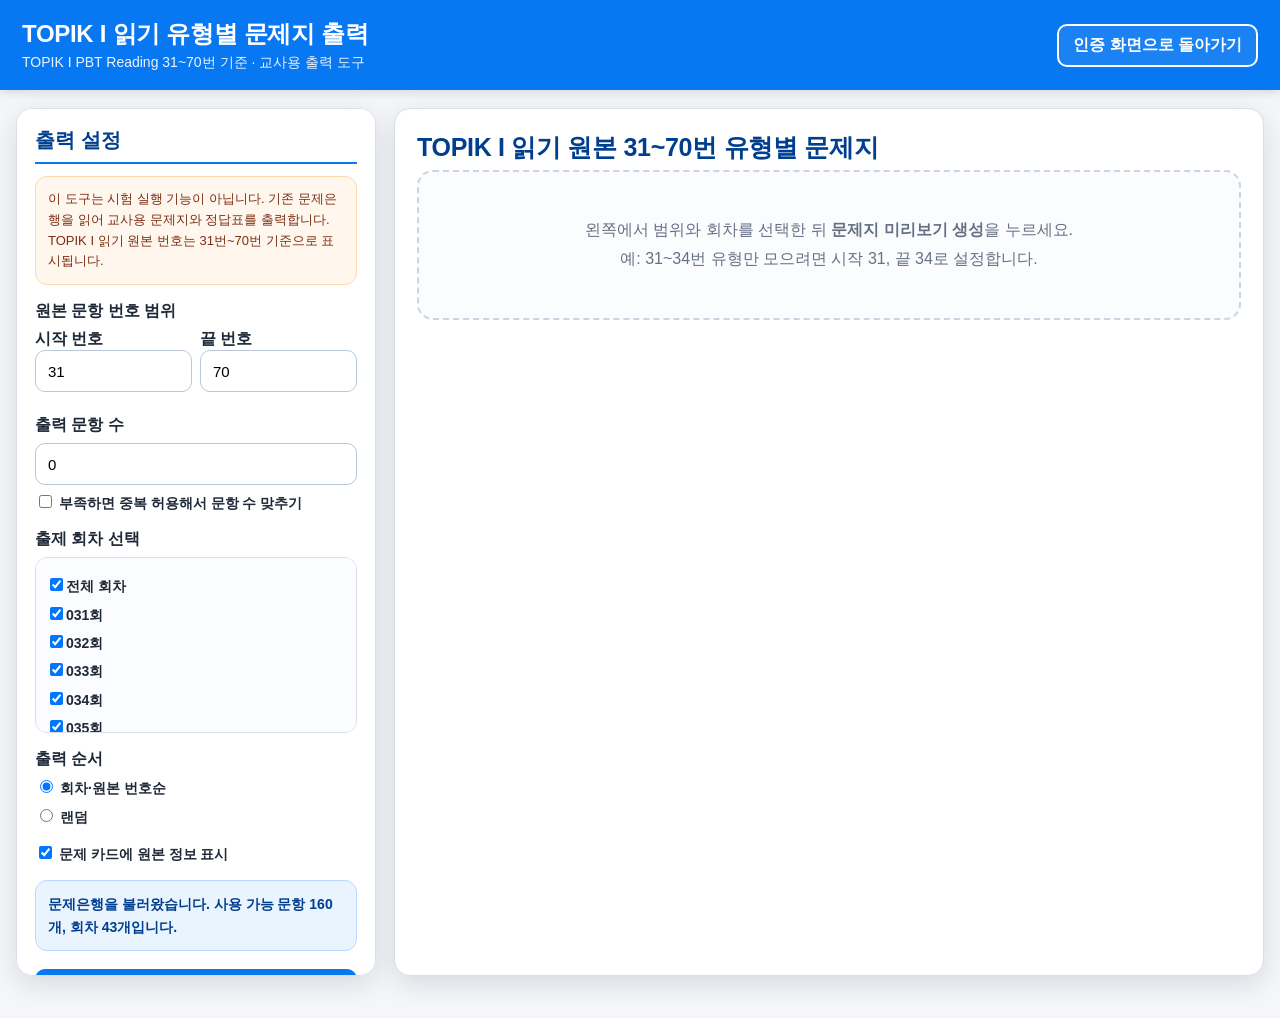
==== practice-print/index.html @ 5aad1fd2 "Add files via upload" ====
<!DOCTYPE html>
<html lang="ko">
<head>
  <meta charset="UTF-8" />
  <meta name="viewport" content="width=device-width, initial-scale=1.0" />
  <title>TOPIK I 읽기 유형별 문제지 출력</title>
  <style>
    * { box-sizing: border-box; }
    :root {
      --topik-blue: #0877f2;
      --topik-blue-dark: #0058c8;
      --topik-soft: #eaf4ff;
      --line: #d8dee8;
      --text: #1f2937;
      --muted: #667085;
      --bg: #f4f6f9;
      --paper: #ffffff;
      --red: #d93025;
      --green: #188038;
      --shadow: 0 8px 26px rgba(15, 23, 42, 0.12);
    }

    body {
      margin: 0;
      font-family: Arial, "Noto Sans KR", "Malgun Gothic", sans-serif;
      background: var(--bg);
      color: var(--text);
    }

    button, input, select {
      font-family: inherit;
    }

    .top-bar {
      background: var(--topik-blue);
      color: #fff;
      padding: 18px 22px;
      display: flex;
      justify-content: space-between;
      align-items: center;
      gap: 16px;
      flex-wrap: wrap;
      box-shadow: 0 2px 10px rgba(0,0,0,0.14);
    }

    .top-title {
      margin: 0;
      font-size: 24px;
      font-weight: 900;
      letter-spacing: -0.3px;
    }

    .top-subtitle {
      margin: 4px 0 0;
      font-size: 14px;
      opacity: 0.92;
    }

    .back-link {
      display: inline-flex;
      align-items: center;
      justify-content: center;
      min-height: 40px;
      padding: 9px 14px;
      border: 2px solid #fff;
      border-radius: 10px;
      color: #fff;
      text-decoration: none;
      font-weight: 900;
      background: rgba(255,255,255,0.08);
    }

    .layout {
      width: min(1320px, calc(100% - 32px));
      margin: 18px auto 42px;
      display: grid;
      grid-template-columns: 360px minmax(0, 1fr);
      gap: 18px;
    }

    .control-panel,
    .preview-panel {
      background: var(--paper);
      border: 1px solid var(--line);
      border-radius: 16px;
      box-shadow: var(--shadow);
    }

    .control-panel {
      padding: 18px;
      align-self: start;
      position: sticky;
      top: 16px;
      max-height: calc(100vh - 32px);
      overflow-y: auto;
    }

    .preview-panel {
      padding: 22px;
      min-height: 720px;
    }

    .section-heading {
      margin: 0 0 12px;
      color: #003f8f;
      font-size: 20px;
      font-weight: 900;
      border-bottom: 2px solid var(--topik-blue);
      padding-bottom: 8px;
    }

    .field-group {
      margin-bottom: 16px;
    }

    .field-group label,
    .group-label {
      display: block;
      margin-bottom: 7px;
      font-weight: 900;
    }

    .input-row {
      display: grid;
      grid-template-columns: 1fr 1fr;
      gap: 8px;
    }

    input[type="number"],
    select {
      width: 100%;
      min-height: 42px;
      border: 1px solid #b8c7d9;
      border-radius: 10px;
      padding: 0 12px;
      font-size: 15px;
      background: #fff;
    }

    .checkbox-line,
    .radio-line {
      display: flex;
      gap: 8px;
      align-items: flex-start;
      margin: 7px 0;
      line-height: 1.45;
      font-size: 14px;
    }

    .round-list {
      max-height: 176px;
      overflow-y: auto;
      padding: 10px;
      border: 1px solid var(--line);
      border-radius: 12px;
      background: #fbfcff;
    }

    .button-stack {
      display: grid;
      gap: 9px;
      margin-top: 18px;
    }

    .button {
      width: 100%;
      min-height: 44px;
      border: none;
      border-radius: 10px;
      background: var(--topik-blue);
      color: #fff;
      font-weight: 900;
      font-size: 15px;
      cursor: pointer;
      padding: 10px 12px;
    }

    .button:hover { filter: brightness(0.95); }

    .button.secondary {
      background: #ffffff;
      color: var(--topik-blue);
      border: 2px solid var(--topik-blue);
    }

    .button.gray {
      background: #ffffff;
      color: #384152;
      border: 1px solid #cbd5e1;
    }

    .button.dark {
      background: #111827;
      color: #fff;
    }

    .button:disabled {
      opacity: 0.45;
      cursor: not-allowed;
    }

    .status-box {
      margin: 14px 0;
      padding: 12px;
      border-radius: 12px;
      background: var(--topik-soft);
      border: 1px solid #b9d8ff;
      color: #003f8f;
      font-size: 14px;
      line-height: 1.6;
      font-weight: 700;
      min-height: 44px;
    }

    .notice {
      padding: 12px;
      border-radius: 12px;
      background: #fff7ed;
      border: 1px solid #fed7aa;
      color: #7c2d12;
      font-size: 13px;
      line-height: 1.6;
      margin-bottom: 16px;
    }

    .print-title {
      margin: 0 0 6px;
      color: #003f8f;
      font-size: 25px;
      font-weight: 900;
      letter-spacing: -0.3px;
    }

    .print-meta {
      display: none !important;
    }

    .empty-preview {
      border: 2px dashed #cbd5e1;
      border-radius: 16px;
      padding: 44px 20px;
      text-align: center;
      color: var(--muted);
      line-height: 1.8;
      background: #fbfcfe;
    }

    .problem-section {
      display: block;
    }

    .problem-card {
      break-inside: avoid;
      page-break-inside: avoid;
      margin: 0 0 20px;
      border: 1px solid var(--line);
      border-radius: 14px;
      overflow: hidden;
      background: #fff;
    }

    .problem-card.common-set {
      border-color: #b9d8ff;
    }

    .problem-header {
      padding: 10px 14px;
      background: #f8fbff;
      border-bottom: 1px solid var(--line);
      display: flex;
      justify-content: space-between;
      gap: 12px;
      flex-wrap: wrap;
      font-weight: 900;
      color: #003f8f;
    }

    .source-info {
      color: #475467;
      font-size: 13px;
      font-weight: 800;
    }

    .problem-body {
      padding: 16px 18px 18px;
    }

    .instruction {
      margin: 0 0 12px;
      font-size: 17px;
      font-weight: 900;
      line-height: 1.6;
    }

    .passage-box,
    .insert-box,
    .sentence-order-box {
      margin: 10px 0 14px;
      padding: 14px;
      border-radius: 12px;
      border: 1px solid #d6dce8;
      background: #fbfdff;
      line-height: 1.85;
      white-space: pre-line;
      font-size: 16px;
    }

    .insert-box {
      border-color: #bfdbfe;
      background: #eff6ff;
      font-weight: 900;
      color: #003f8f;
      text-align: center;
    }

    .question-line {
      margin: 12px 0;
      line-height: 1.7;
      font-size: 16px;
      font-weight: 800;
    }

    .question-number {
      color: #003f8f;
      font-weight: 900;
    }

    .options {
      margin: 8px 0 0;
      display: grid;
      gap: 7px;
    }

    .option-line {
      line-height: 1.65;
      font-size: 15.5px;
    }

    .item-block {
      margin-top: 14px;
      padding-top: 14px;
      border-top: 1px dashed #cbd5e1;
    }

    .item-block:first-of-type {
      border-top: none;
      padding-top: 0;
    }

    .question-image {
      max-width: 100%;
      max-height: 460px;
      object-fit: contain;
      display: block;
      margin: 10px auto 14px;
      border: 1px solid #e5e7eb;
      border-radius: 10px;
      background: #fff;
    }

    .answer-section {
      margin-top: 28px;
      break-before: page;
      page-break-before: always;
    }

    .answer-title {
      color: #003f8f;
      font-size: 22px;
      font-weight: 900;
      margin: 0 0 12px;
    }

    .answer-table {
      width: 100%;
      border-collapse: collapse;
      font-size: 14px;
    }

    .answer-table th,
    .answer-table td {
      border: 1px solid #cbd5e1;
      padding: 8px 9px;
      text-align: left;
      vertical-align: top;
      line-height: 1.45;
    }

    .answer-table th {
      background: #eef6ff;
      color: #003f8f;
      font-weight: 900;
    }

    .answer-table td:nth-child(1),
    .answer-table td:nth-child(2),
    .answer-table td:nth-child(3) {
      text-align: center;
      white-space: nowrap;
    }

    .hidden {
      display: none !important;
    }

    @media (max-width: 920px) {
      .layout {
        grid-template-columns: 1fr;
      }

      .control-panel {
        position: static;
        max-height: none;
      }
    }

    @media print {
      @page {
        size: A4;
        margin: 13mm;
      }

      body {
        background: #fff;
      }

      .top-bar,
      .control-panel {
        display: none !important;
      }

      .layout {
        display: block;
        width: 100%;
        margin: 0;
      }

      .preview-panel {
        border: 0;
        box-shadow: none;
        padding: 0;
        min-height: auto;
      }

      .problem-card {
        border-radius: 0;
        margin-bottom: 14px;
      }

      .problem-header {
        background: #f7f7f7 !important;
        -webkit-print-color-adjust: exact;
        print-color-adjust: exact;
      }

      .question-image {
        max-height: 360px;
      }

      .empty-preview {
        display: none !important;
      }

      body.print-student .answer-section {
        display: none !important;
      }

      body.print-answer-only .print-title {
        display: none !important;
      }

      body.print-answer-only .problem-section {
        display: none !important;
      }

      body.print-answer-only .answer-section {
        break-before: auto;
        page-break-before: auto;
        margin-top: 0;
      }

      body.print-answer-only .answer-title {
        margin-top: 0;
      }

      body.print-student .source-info.hide-source,
      body.print-with-answers .source-info.hide-source {
        display: none !important;
      }
    }
  </style>
</head>
<body>
  <header class="top-bar">
    <div>
      <h1 class="top-title">TOPIK I 읽기 유형별 문제지 출력</h1>
      <p class="top-subtitle">TOPIK I PBT Reading 31~70번 기준 · 교사용 출력 도구</p>
    </div>
    <a class="back-link" href="../reading-test/index.html?v=from_practice_print">인증 화면으로 돌아가기</a>
  </header>

  <main class="layout">
    <aside class="control-panel" aria-label="문제지 출력 설정">
      <h2 class="section-heading">출력 설정</h2>

      <div class="notice">
        이 도구는 시험 실행 기능이 아닙니다. 기존 문제은행을 읽어 교사용 문제지와 정답표를 출력합니다.
        TOPIK I 읽기 원본 번호는 31번~70번 기준으로 표시됩니다.
      </div>

      <div class="field-group">
        <div class="group-label">원본 문항 번호 범위</div>
        <div class="input-row">
          <label>
            시작 번호
            <input id="startNumberInput" type="number" min="31" max="70" value="31" />
          </label>
          <label>
            끝 번호
            <input id="endNumberInput" type="number" min="31" max="70" value="70" />
          </label>
        </div>
      </div>

      <div class="field-group">
        <label for="questionCountInput">출력 문항 수</label>
        <input id="questionCountInput" type="number" min="0" value="0" />
        <label class="checkbox-line">
          <input id="allowDuplicateInput" type="checkbox" />
          부족하면 중복 허용해서 문항 수 맞추기
        </label>
      </div>

      <div class="field-group">
        <div class="group-label">출제 회차 선택</div>
        <div id="roundList" class="round-list">
          문제은행을 불러오는 중입니다.
        </div>
      </div>

      <div class="field-group">
        <div class="group-label">출력 순서</div>
        <label class="radio-line">
          <input type="radio" name="printOrder" value="source" checked />
          회차·원본 번호순
        </label>
        <label class="radio-line">
          <input type="radio" name="printOrder" value="random" />
          랜덤
        </label>
      </div>

      <div class="field-group">
        <label class="checkbox-line">
          <input id="showSourceInfoInput" type="checkbox" checked />
          문제 카드에 원본 정보 표시
        </label>
      </div>

      <div id="statusBox" class="status-box">문제은행을 불러오는 중입니다.</div>

      <div class="button-stack">
        <button id="generatePreviewButton" class="button" type="button">문제지 미리보기 생성</button>
        <button id="printStudentButton" class="button secondary" type="button">학생용 문제지 PDF로 인쇄 / 저장</button>
        <button id="printWithAnswerButton" class="button secondary" type="button">문제지+정답표 PDF로 인쇄 / 저장</button>
        <button id="printAnswerOnlyButton" class="button dark" type="button">교사용 정답표 PDF로 인쇄 / 저장</button>
        <button id="resetButton" class="button gray" type="button">초기화</button>
      </div>
    </aside>

    <section class="preview-panel" aria-label="문제지 미리보기">
      <div id="printArea">
        <h2 id="printTitle" class="print-title">TOPIK I 읽기 원본 31~70번 유형별 문제지</h2>
        <div id="printMeta" class="print-meta">문제지 미리보기를 생성하세요.</div>

        <div id="emptyPreview" class="empty-preview">
          왼쪽에서 범위와 회차를 선택한 뒤 <strong>문제지 미리보기 생성</strong>을 누르세요.<br />
          예: 31~34번 유형만 모으려면 시작 31, 끝 34로 설정합니다.
        </div>

        <div id="problemSection" class="problem-section"></div>
        <div id="answerSection" class="answer-section hidden"></div>
      </div>
    </section>
  </main>

  <script src="./practice-print.js?v=topik1-practice-print-3"></script>
</body>
</html>
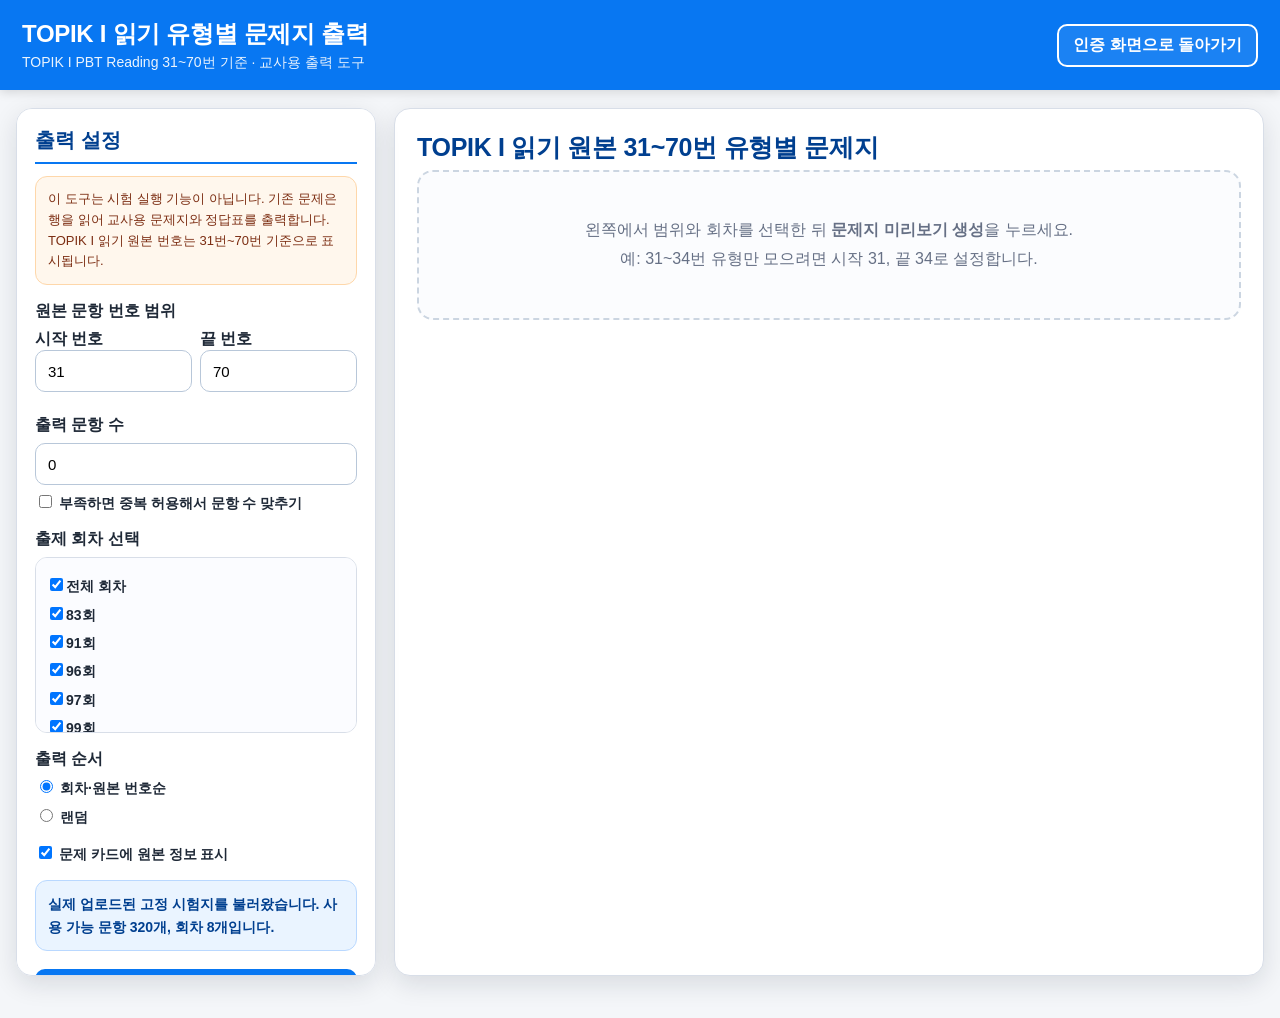
==== commit 6f9c7eb8: "Add files via upload" ====
--- a/practice-print/index.html
+++ b/practice-print/index.html
@@ -305,6 +305,12 @@
       font-size: 16px;
     }
 
+    .sentence-order-box-empty {
+      color: #b42318;
+      border-color: #fecaca;
+      background: #fff7f7;
+    }
+
     .insert-box {
       border-color: #bfdbfe;
       background: #eff6ff;
@@ -414,6 +420,161 @@
       }
     }
 
+
+    .problem-card.sentence-order-set .problem-body {
+      padding: 12px 16px 14px;
+    }
+
+    .problem-card.sentence-order-set .instruction {
+      margin-bottom: 8px;
+      font-size: 16px;
+      line-height: 1.45;
+    }
+
+    .problem-card.sentence-order-set .item-block {
+      margin-top: 10px;
+      padding-top: 10px;
+      break-inside: avoid;
+      page-break-inside: avoid;
+    }
+
+    .problem-card.sentence-order-set .sentence-order-box {
+      margin: 6px 0 8px;
+      padding: 10px 12px;
+      line-height: 1.55;
+      font-size: 15px;
+    }
+
+    .problem-card.sentence-order-set .question-line {
+      margin: 8px 0 6px;
+      line-height: 1.5;
+      font-size: 15.5px;
+    }
+
+    .problem-card.sentence-order-set .options {
+      gap: 4px;
+      margin-top: 5px;
+    }
+
+    .problem-card.sentence-order-set .option-line {
+      line-height: 1.45;
+      font-size: 15px;
+    }
+
+    .student-answer-sheet {
+      break-before: page;
+      page-break-before: always;
+      margin-top: 28px;
+      padding-top: 4px;
+    }
+
+    .student-answer-guide {
+      margin: 0 0 14px;
+      color: #475467;
+      font-size: 14px;
+      line-height: 1.6;
+      font-weight: 700;
+    }
+
+    .student-answer-groups {
+      display: block;
+    }
+
+    .student-answer-group {
+      break-inside: avoid;
+      page-break-inside: avoid;
+      margin: 0 0 18px;
+      padding: 0;
+    }
+
+    .student-answer-group + .student-answer-group {
+      break-before: page;
+      page-break-before: always;
+      padding-top: 2px;
+    }
+
+    .student-answer-group-title {
+      margin: 0 0 8px;
+      padding: 8px 10px;
+      border: 1px solid #b8c7dd;
+      border-radius: 8px;
+      background: #f4f8ff;
+      color: #003f8f;
+      font-size: 16px;
+      font-weight: 900;
+      -webkit-print-color-adjust: exact;
+      print-color-adjust: exact;
+    }
+
+    .student-answer-columns {
+      display: grid;
+      grid-template-columns: 1fr 1fr;
+      gap: 12px;
+      align-items: start;
+    }
+
+    .student-answer-table {
+      width: 100%;
+      border-collapse: collapse;
+      table-layout: fixed;
+      background: #fff;
+      border: 1px solid #94a3b8;
+    }
+
+    .student-answer-table th,
+    .student-answer-table td {
+      border: 1px solid #cbd5e1;
+      text-align: center;
+      vertical-align: middle;
+      height: 30px;
+      padding: 3px 4px;
+      line-height: 1.25;
+    }
+
+    .student-answer-table th {
+      background: #f1f5f9;
+      color: #0f172a;
+      font-size: 13px;
+      font-weight: 900;
+      -webkit-print-color-adjust: exact;
+      print-color-adjust: exact;
+    }
+
+    .student-answer-number-head,
+    .student-answer-number-cell {
+      width: 54px;
+      white-space: nowrap;
+    }
+
+    .student-answer-number-cell {
+      color: #003f8f;
+      font-size: 13.5px;
+      font-weight: 900;
+    }
+
+    .student-answer-choice-cell {
+      min-width: 34px;
+    }
+
+    .student-answer-bubble {
+      display: inline-flex;
+      align-items: center;
+      justify-content: center;
+      width: 28px;
+      height: 24px;
+      border: 1px solid #94a3b8;
+      border-radius: 999px;
+      color: #111827;
+      font-size: 14px;
+      font-weight: 900;
+      background: #fff;
+    }
+
+    .student-answer-source {
+      display: none;
+    }
+
+
     @media print {
       @page {
         size: A4;
@@ -456,6 +617,55 @@
       .question-image {
         max-height: 360px;
       }
+
+
+      .student-answer-sheet {
+        break-before: page;
+        page-break-before: always;
+        margin-top: 0;
+      }
+
+      .student-answer-group {
+        break-inside: avoid;
+        page-break-inside: avoid;
+      }
+
+      .student-answer-group + .student-answer-group {
+        break-before: page;
+        page-break-before: always;
+      }
+
+      .student-answer-group-title {
+        font-size: 15px;
+        margin-bottom: 7px;
+        padding: 7px 9px;
+      }
+
+      .student-answer-columns {
+        gap: 10px;
+      }
+
+      .student-answer-table th,
+      .student-answer-table td {
+        height: 27px;
+        padding: 2px 3px;
+      }
+
+      .student-answer-number-head,
+      .student-answer-number-cell {
+        width: 50px;
+      }
+
+      .student-answer-number-cell {
+        font-size: 12.5px;
+      }
+
+      .student-answer-bubble {
+        width: 26px;
+        height: 22px;
+        font-size: 13px;
+      }
+
 
       .empty-preview {
         display: none !important;
@@ -584,6 +794,6 @@
     </section>
   </main>
 
-  <script src="./practice-print.js?v=topik1-practice-print-3"></script>
+  <script src="./practice-print.js?v=topik1-practice-print-step46-7"></script>
 </body>
 </html>
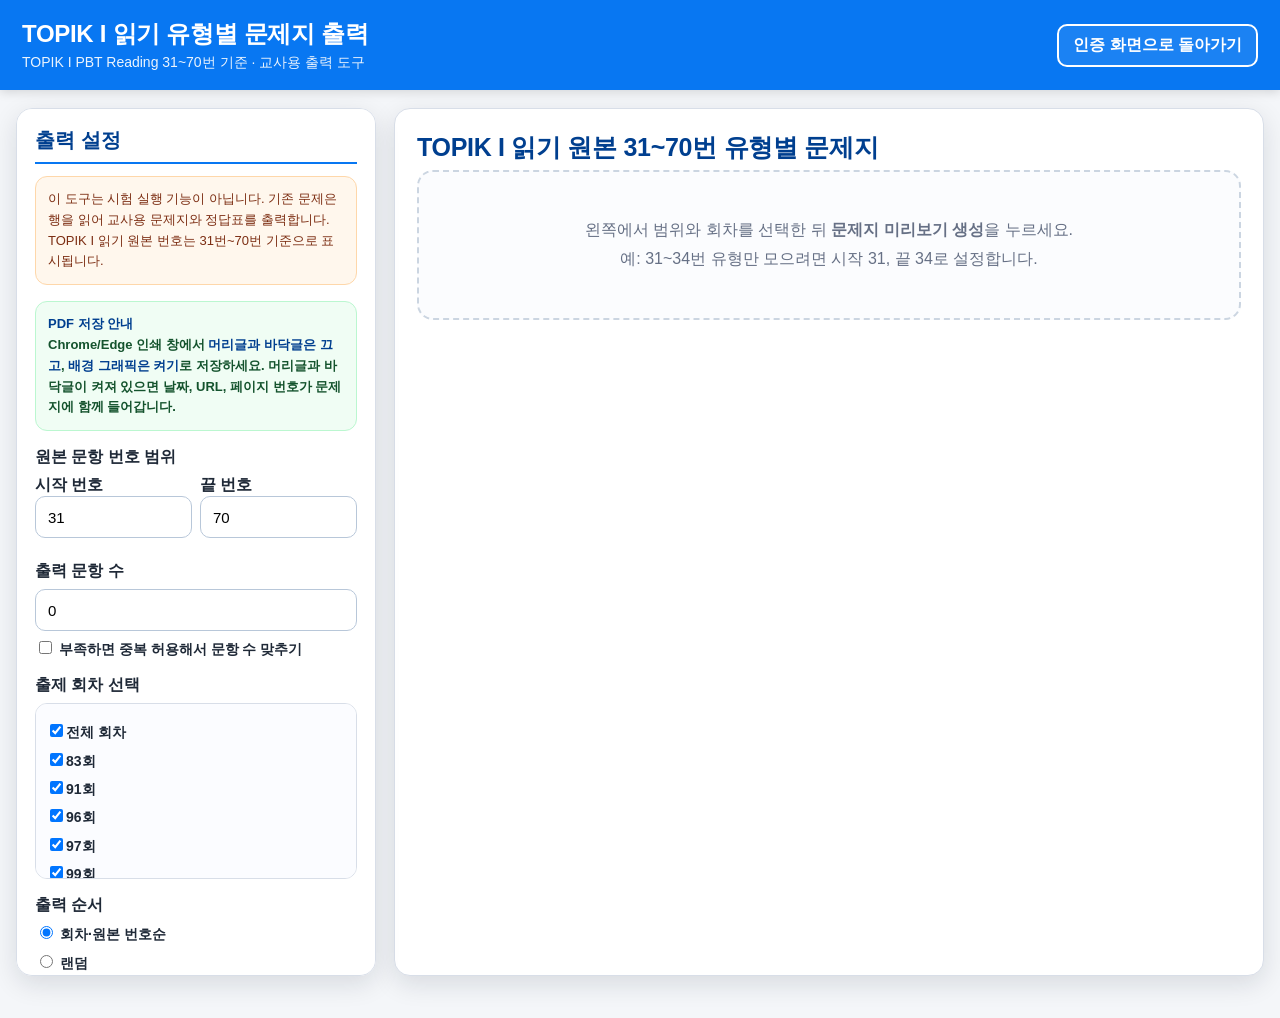
==== commit 5d1aa528: "Add files via upload" ====
--- a/practice-print/index.html
+++ b/practice-print/index.html
@@ -223,6 +223,24 @@
       margin-bottom: 16px;
     }
 
+
+    .print-setting-note {
+      padding: 12px;
+      border-radius: 12px;
+      background: #f0fdf4;
+      border: 1px solid #bbf7d0;
+      color: #14532d;
+      font-size: 13px;
+      line-height: 1.6;
+      margin-bottom: 16px;
+      font-weight: 700;
+    }
+
+    .print-setting-note strong {
+      color: #003f8f;
+      font-weight: 900;
+    }
+
     .print-title {
       margin: 0 0 6px;
       color: #003f8f;
@@ -585,8 +603,41 @@
         background: #fff;
       }
 
+      html,
+      body {
+        overflow: visible !important;
+      }
+
+      body.is-printing {
+        background: #fff !important;
+      }
+
+      body::before,
+      body::after,
+      .layout::before,
+      .layout::after,
+      .preview-panel::before,
+      .preview-panel::after,
+      .problem-section::before,
+      .problem-section::after,
+      .answer-section::before,
+      .answer-section::after,
+      .student-answer-sheet::before,
+      .student-answer-sheet::after {
+        content: none !important;
+        display: none !important;
+      }
+
+
       .top-bar,
-      .control-panel {
+      .control-panel,
+      .screen-only,
+      .no-print,
+      .print-setting-note,
+      .notice,
+      .status-box,
+      .button-stack,
+      .back-link {
         display: none !important;
       }
 
@@ -594,6 +645,7 @@
         display: block;
         width: 100%;
         margin: 0;
+        overflow: visible !important;
       }
 
       .preview-panel {
@@ -601,11 +653,13 @@
         box-shadow: none;
         padding: 0;
         min-height: auto;
+        overflow: visible !important;
       }
 
       .problem-card {
         border-radius: 0;
         margin-bottom: 14px;
+        overflow: hidden;
       }
 
       .problem-header {
@@ -716,6 +770,12 @@
       <div class="notice">
         이 도구는 시험 실행 기능이 아닙니다. 기존 문제은행을 읽어 교사용 문제지와 정답표를 출력합니다.
         TOPIK I 읽기 원본 번호는 31번~70번 기준으로 표시됩니다.
+      </div>
+
+      <div class="print-setting-note screen-only" id="printSettingNote">
+        <strong>PDF 저장 안내</strong><br />
+        Chrome/Edge 인쇄 창에서 <strong>머리글과 바닥글은 끄고</strong>, <strong>배경 그래픽은 켜기</strong>로 저장하세요.
+        머리글과 바닥글이 켜져 있으면 날짜, URL, 페이지 번호가 문제지에 함께 들어갑니다.
       </div>
 
       <div class="field-group">
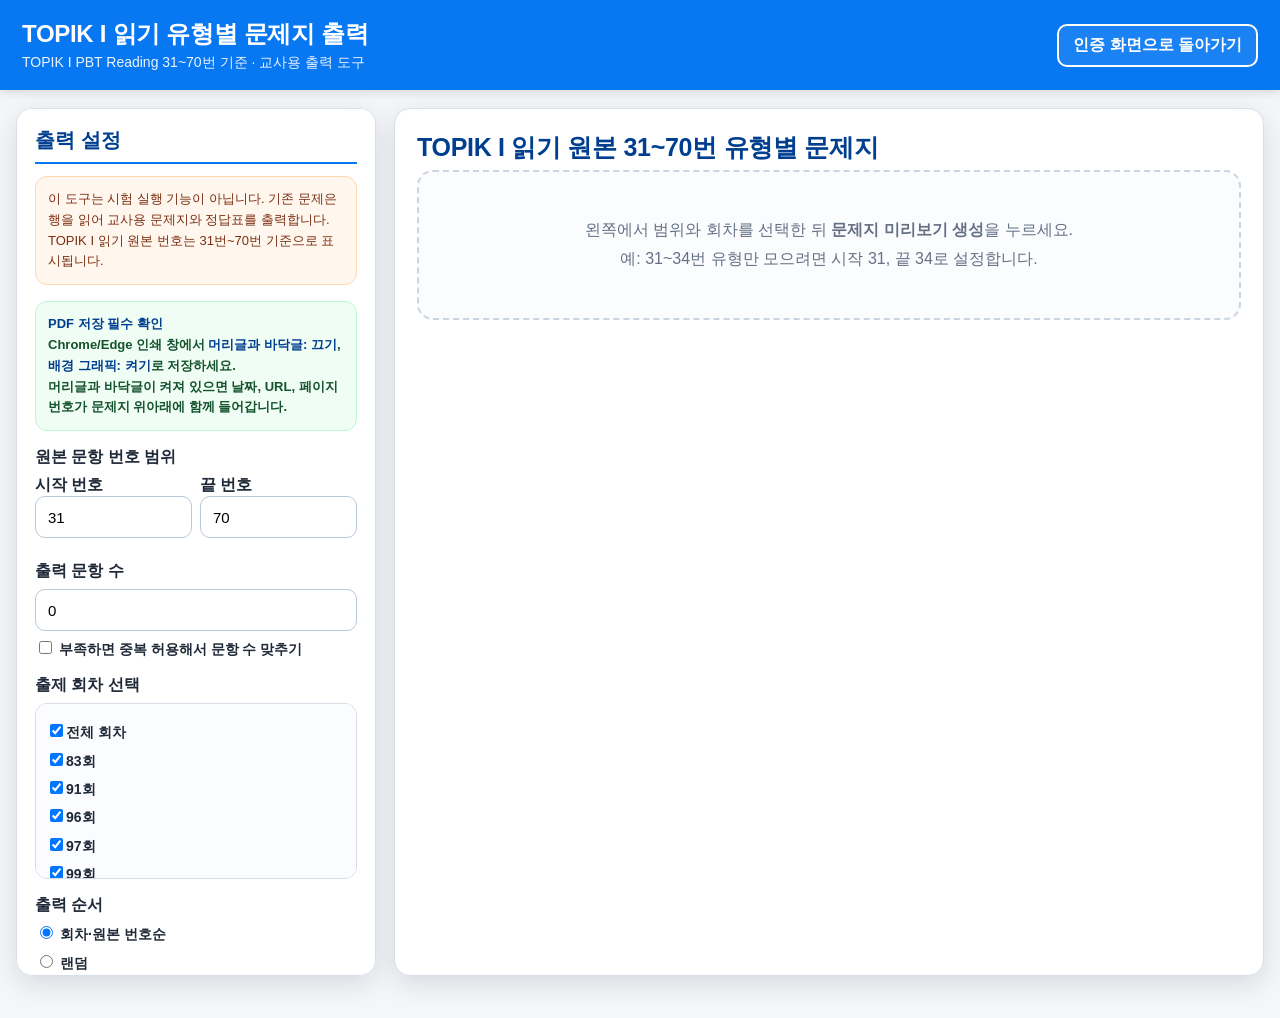
==== commit 19ff4b59: "Add files via upload" ====
--- a/practice-print/index.html
+++ b/practice-print/index.html
@@ -628,6 +628,82 @@
         display: none !important;
       }
 
+      /* STEP46-11: PDF 인쇄 시 화면용 잔상과 고정 UI를 더 강하게 차단합니다. */
+      body.is-printing,
+      body.topik1-print-clean {
+        margin: 0 !important;
+        padding: 0 !important;
+        background: #fff !important;
+      }
+
+      body.is-printing > :not(.layout),
+      body.topik1-print-clean > :not(.layout) {
+        display: none !important;
+        visibility: hidden !important;
+      }
+
+      body.is-printing [style*="position: fixed"],
+      body.is-printing [style*="position:fixed"],
+      body.is-printing [style*="position: sticky"],
+      body.is-printing [style*="position:sticky"],
+      body.topik1-print-clean [style*="position: fixed"],
+      body.topik1-print-clean [style*="position:fixed"],
+      body.topik1-print-clean [style*="position: sticky"],
+      body.topik1-print-clean [style*="position:sticky"] {
+        display: none !important;
+        visibility: hidden !important;
+      }
+
+      body.is-printing .top-bar,
+      body.is-printing .control-panel,
+      body.is-printing aside,
+      body.is-printing nav,
+      body.is-printing header,
+      body.is-printing footer,
+      body.is-printing .floating,
+      body.is-printing .floating-button,
+      body.is-printing .toast,
+      body.is-printing .modal,
+      body.is-printing .overlay,
+      body.is-printing .tooltip,
+      body.is-printing .screen-only,
+      body.is-printing .no-print,
+      body.topik1-print-clean .top-bar,
+      body.topik1-print-clean .control-panel,
+      body.topik1-print-clean aside,
+      body.topik1-print-clean nav,
+      body.topik1-print-clean header,
+      body.topik1-print-clean footer,
+      body.topik1-print-clean .floating,
+      body.topik1-print-clean .floating-button,
+      body.topik1-print-clean .toast,
+      body.topik1-print-clean .modal,
+      body.topik1-print-clean .overlay,
+      body.topik1-print-clean .tooltip,
+      body.topik1-print-clean .screen-only,
+      body.topik1-print-clean .no-print {
+        display: none !important;
+        visibility: hidden !important;
+      }
+
+      body.is-printing .layout,
+      body.topik1-print-clean .layout,
+      body.is-printing .preview-panel,
+      body.topik1-print-clean .preview-panel,
+      body.is-printing #printArea,
+      body.topik1-print-clean #printArea {
+        position: static !important;
+        transform: none !important;
+        filter: none !important;
+        box-shadow: none !important;
+      }
+
+      body.is-printing *,
+      body.topik1-print-clean * {
+        animation: none !important;
+        transition: none !important;
+      }
+
 
       .top-bar,
       .control-panel,
@@ -772,10 +848,10 @@
         TOPIK I 읽기 원본 번호는 31번~70번 기준으로 표시됩니다.
       </div>
 
-      <div class="print-setting-note screen-only" id="printSettingNote">
-        <strong>PDF 저장 안내</strong><br />
-        Chrome/Edge 인쇄 창에서 <strong>머리글과 바닥글은 끄고</strong>, <strong>배경 그래픽은 켜기</strong>로 저장하세요.
-        머리글과 바닥글이 켜져 있으면 날짜, URL, 페이지 번호가 문제지에 함께 들어갑니다.
+      <div class="print-setting-note screen-only clean-pdf-notice" id="printSettingNote">
+        <strong>PDF 저장 필수 확인</strong><br />
+        Chrome/Edge 인쇄 창에서 <strong>머리글과 바닥글: 끄기</strong>, <strong>배경 그래픽: 켜기</strong>로 저장하세요.<br />
+        머리글과 바닥글이 켜져 있으면 날짜, URL, 페이지 번호가 문제지 위아래에 함께 들어갑니다.
       </div>
 
       <div class="field-group">
@@ -854,6 +930,6 @@
     </section>
   </main>
 
-  <script src="./practice-print.js?v=topik1-practice-print-step46-7"></script>
+  <script src="./practice-print.js?v=topik1-practice-print-step46-11"></script>
 </body>
 </html>
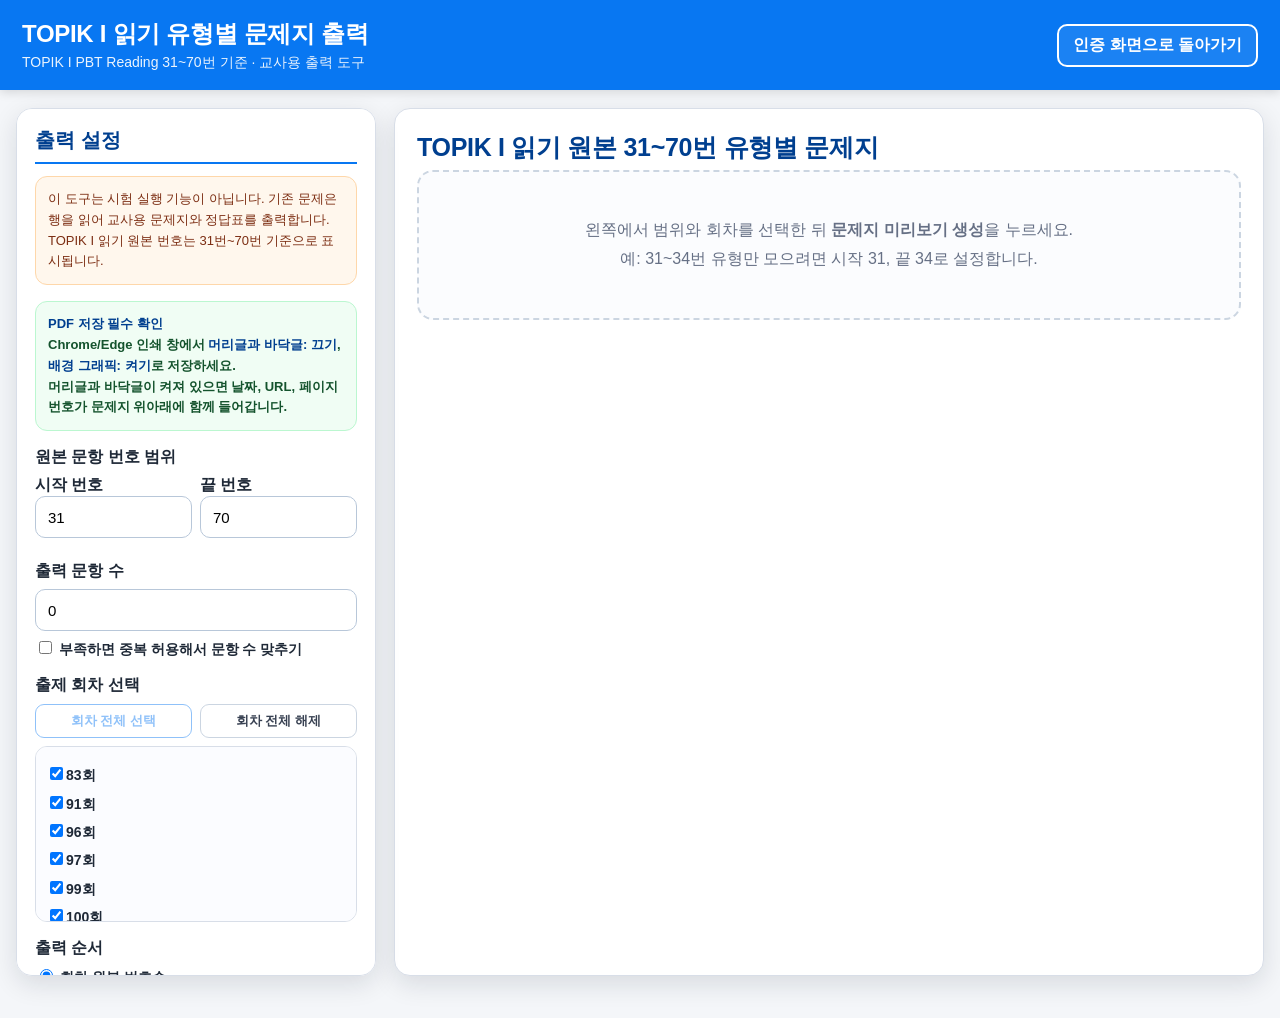
==== commit 087ab610: "Add files via upload" ====
--- a/practice-print/index.html
+++ b/practice-print/index.html
@@ -154,6 +154,39 @@
       border: 1px solid var(--line);
       border-radius: 12px;
       background: #fbfcff;
+    }
+
+    .round-toolbar {
+      display: grid;
+      grid-template-columns: 1fr 1fr;
+      gap: 8px;
+      margin: 8px 0 8px;
+    }
+
+    .round-action-button {
+      min-height: 34px;
+      border: 1px solid var(--topik-blue);
+      border-radius: 9px;
+      background: #ffffff;
+      color: var(--topik-blue);
+      font-size: 13px;
+      font-weight: 900;
+      cursor: pointer;
+      padding: 7px 8px;
+    }
+
+    .round-action-button:hover {
+      background: var(--topik-soft);
+    }
+
+    .round-action-button.gray {
+      border-color: #cbd5e1;
+      color: #384152;
+    }
+
+    .round-action-button:disabled {
+      opacity: 0.45;
+      cursor: not-allowed;
     }
 
     .button-stack {
@@ -748,6 +781,168 @@
         max-height: 360px;
       }
 
+      /* STEP46-13: 학생용 문제지 인쇄 간격 압축
+         - 화면 미리보기와 교사용 정답표는 유지
+         - 학생용 문제지 인쇄(print-student)에서만 카드 여백과 줄 간격을 줄입니다. */
+      body.print-student .print-title {
+        margin: 0 0 8px;
+        font-size: 21px;
+        line-height: 1.25;
+      }
+
+      body.print-student .problem-card {
+        margin-bottom: 8px;
+        border-radius: 0;
+      }
+
+      body.print-student .problem-header {
+        padding: 6px 10px;
+        min-height: 0;
+        line-height: 1.25;
+      }
+
+      body.print-student .source-info {
+        font-size: 11.5px;
+        line-height: 1.25;
+      }
+
+      body.print-student .problem-body {
+        padding: 9px 12px 10px;
+      }
+
+      body.print-student .instruction {
+        margin: 0 0 6px;
+        font-size: 15.5px;
+        line-height: 1.35;
+      }
+
+      body.print-student .passage-box,
+      body.print-student .insert-box,
+      body.print-student .sentence-order-box {
+        margin: 5px 0 8px;
+        padding: 8px 10px;
+        border-radius: 8px;
+        line-height: 1.48;
+        font-size: 14.5px;
+      }
+
+      body.print-student .question-line {
+        margin: 6px 0 4px;
+        line-height: 1.35;
+        font-size: 15px;
+      }
+
+      body.print-student .options {
+        margin-top: 3px;
+        gap: 2px;
+      }
+
+      body.print-student .option-line {
+        line-height: 1.33;
+        font-size: 14.5px;
+      }
+
+      body.print-student .item-block {
+        margin-top: 8px;
+        padding-top: 8px;
+      }
+
+      body.print-student .question-image {
+        max-height: 320px;
+        margin: 6px auto 8px;
+      }
+
+      body.print-student .problem-card.sentence-order-set .problem-body {
+        padding: 8px 10px 9px;
+      }
+
+      body.print-student .problem-card.sentence-order-set .instruction {
+        margin-bottom: 5px;
+        font-size: 15px;
+        line-height: 1.3;
+      }
+
+      body.print-student .problem-card.sentence-order-set .sentence-order-box {
+        margin: 4px 0 6px;
+        padding: 7px 9px;
+        line-height: 1.38;
+        font-size: 14px;
+      }
+
+      body.print-student .problem-card.sentence-order-set .question-line {
+        margin: 5px 0 3px;
+        line-height: 1.3;
+        font-size: 14.5px;
+      }
+
+      body.print-student .problem-card.sentence-order-set .options {
+        gap: 1px;
+        margin-top: 2px;
+      }
+
+      body.print-student .problem-card.sentence-order-set .option-line {
+        line-height: 1.28;
+        font-size: 14px;
+      }
+
+      body.print-student .problem-card.sentence-order-set .item-block {
+        margin-top: 6px;
+        padding-top: 6px;
+      }
+
+      /* STEP46-15: 학생용 문제지 간격 미세 조정
+         - 단일 문항 중심으로만 추가 압축합니다.
+         - 공통 지문, 순서 문항, 삽입 문항, 답안 기록표의 구조는 유지합니다.
+         - 이미지 문항은 읽기 가능성을 해치지 않는 범위에서만 소폭 줄입니다. */
+      body.print-student .problem-card:not(.common-set):not(.sentence-order-set) {
+        margin-bottom: 6px;
+      }
+
+      body.print-student .problem-card:not(.common-set):not(.sentence-order-set) .problem-header {
+        padding: 5px 9px;
+        font-size: 14.5px;
+        line-height: 1.2;
+      }
+
+      body.print-student .problem-card:not(.common-set):not(.sentence-order-set) .problem-body {
+        padding: 7px 10px 8px;
+      }
+
+      body.print-student .problem-card:not(.common-set):not(.sentence-order-set) .instruction {
+        margin: 0 0 4px;
+        font-size: 14.8px;
+        line-height: 1.28;
+      }
+
+      body.print-student .problem-card:not(.common-set):not(.sentence-order-set) .passage-box {
+        margin: 4px 0 6px;
+        padding: 6px 8px;
+        min-height: 0;
+        line-height: 1.38;
+        font-size: 14.2px;
+      }
+
+      body.print-student .problem-card:not(.common-set):not(.sentence-order-set) .question-line {
+        margin: 4px 0 2px;
+        line-height: 1.26;
+        font-size: 14.5px;
+      }
+
+      body.print-student .problem-card:not(.common-set):not(.sentence-order-set) .options {
+        margin-top: 1px;
+        gap: 0;
+      }
+
+      body.print-student .problem-card:not(.common-set):not(.sentence-order-set) .option-line {
+        line-height: 1.23;
+        font-size: 14px;
+      }
+
+      body.print-student .problem-card:not(.common-set):not(.sentence-order-set) .question-image {
+        max-height: 300px;
+        margin: 5px auto 6px;
+      }
+
 
       .student-answer-sheet {
         break-before: page;
@@ -879,6 +1074,10 @@
 
       <div class="field-group">
         <div class="group-label">출제 회차 선택</div>
+        <div class="round-toolbar screen-only" aria-label="출제 회차 빠른 선택">
+          <button id="selectAllRoundsButton" class="round-action-button" type="button">회차 전체 선택</button>
+          <button id="clearAllRoundsButton" class="round-action-button gray" type="button">회차 전체 해제</button>
+        </div>
         <div id="roundList" class="round-list">
           문제은행을 불러오는 중입니다.
         </div>
@@ -930,6 +1129,6 @@
     </section>
   </main>
 
-  <script src="./practice-print.js?v=topik1-practice-print-step46-11"></script>
+  <script src="./practice-print.js?v=topik1-practice-print-step46-15-compact-refine"></script>
 </body>
 </html>
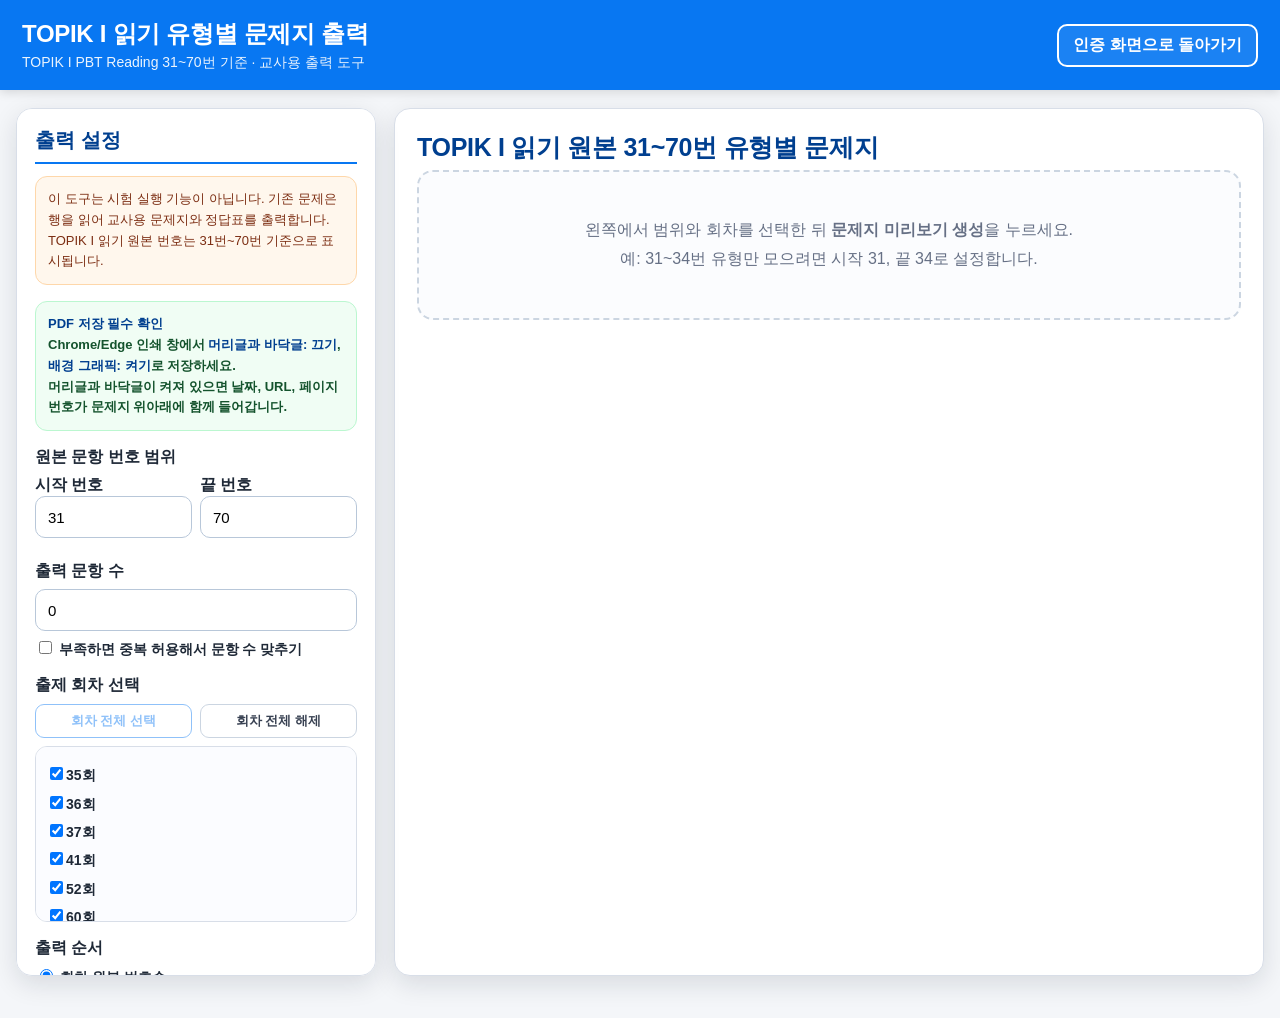
==== commit b875ef15: "Add files via upload" ====
--- a/practice-print/index.html
+++ b/practice-print/index.html
@@ -629,7 +629,7 @@
     @media print {
       @page {
         size: A4;
-        margin: 13mm;
+        margin: 10mm;
       }
 
       body {
@@ -944,6 +944,226 @@
       }
 
 
+      /* STEP46-16: 학생 배포용 문제지 장 수 축소 v2
+         - 실제 practice-print 인쇄 HTML에 적용
+         - 학생용 문제지와 문제지+정답표의 문제지 부분만 압축
+         - 답안 기록표와 교사용 정답표 구조는 유지
+         - 이미지형 단일 문항이 한 페이지를 과도하게 차지하지 않도록 이미지 폭/높이와 선택지 간격을 줄임
+      */
+      body.print-student .print-title,
+      body.print-with-answers .print-title {
+        margin: 0 0 4px !important;
+        font-size: 18px !important;
+        line-height: 1.15 !important;
+      }
+
+      body.print-student .problem-card,
+      body.print-with-answers .problem-card {
+        margin-bottom: 4px !important;
+        border-radius: 0 !important;
+        border-color: #cfd6e0 !important;
+      }
+
+      body.print-student .problem-header,
+      body.print-with-answers .problem-header {
+        padding: 3px 7px !important;
+        min-height: 0 !important;
+        font-size: 12.5px !important;
+        line-height: 1.15 !important;
+      }
+
+      body.print-student .source-info,
+      body.print-with-answers .source-info {
+        font-size: 10.5px !important;
+        line-height: 1.15 !important;
+      }
+
+      body.print-student .problem-body,
+      body.print-with-answers .problem-body {
+        padding: 5px 8px 6px !important;
+      }
+
+      body.print-student .instruction,
+      body.print-with-answers .instruction {
+        margin: 0 0 3px !important;
+        font-size: 13.2px !important;
+        line-height: 1.18 !important;
+      }
+
+      body.print-student .passage-box,
+      body.print-student .insert-box,
+      body.print-student .sentence-order-box,
+      body.print-with-answers .passage-box,
+      body.print-with-answers .insert-box,
+      body.print-with-answers .sentence-order-box {
+        margin: 3px 0 4px !important;
+        padding: 5px 7px !important;
+        border-radius: 6px !important;
+        font-size: 12.8px !important;
+        line-height: 1.22 !important;
+      }
+
+      body.print-student .question-line,
+      body.print-with-answers .question-line {
+        margin: 3px 0 2px !important;
+        font-size: 13.2px !important;
+        line-height: 1.18 !important;
+      }
+
+      body.print-student .problem-card:not(.common-set):not(.sentence-order-set) .options,
+      body.print-with-answers .problem-card:not(.common-set):not(.sentence-order-set) .options {
+        display: grid !important;
+        grid-template-columns: repeat(2, minmax(0, 1fr)) !important;
+        column-gap: 12px !important;
+        row-gap: 0 !important;
+        margin-top: 1px !important;
+      }
+
+      body.print-student .option-line,
+      body.print-with-answers .option-line {
+        font-size: 12.6px !important;
+        line-height: 1.14 !important;
+        break-inside: avoid !important;
+        page-break-inside: avoid !important;
+      }
+
+      body.print-student .item-block,
+      body.print-with-answers .item-block {
+        margin-top: 5px !important;
+        padding-top: 5px !important;
+      }
+
+      body.print-student .question-image,
+      body.print-with-answers .question-image {
+        max-width: 72% !important;
+        max-height: 235px !important;
+        width: auto !important;
+        height: auto !important;
+        margin: 2px auto 4px !important;
+        border-radius: 6px !important;
+      }
+
+      body.print-student .problem-card:not(.common-set):not(.sentence-order-set) .question-image,
+      body.print-with-answers .problem-card:not(.common-set):not(.sentence-order-set) .question-image {
+        max-width: 70% !important;
+        max-height: 220px !important;
+      }
+
+      body.print-student .problem-card.sentence-order-set .problem-body,
+      body.print-with-answers .problem-card.sentence-order-set .problem-body {
+        padding: 6px 8px 7px !important;
+      }
+
+      body.print-student .problem-card.sentence-order-set .sentence-order-box,
+      body.print-with-answers .problem-card.sentence-order-set .sentence-order-box {
+        font-size: 12.5px !important;
+        line-height: 1.18 !important;
+      }
+
+      body.print-student .problem-card.sentence-order-set .options,
+      body.print-with-answers .problem-card.sentence-order-set .options {
+        gap: 0 !important;
+      }
+
+
+      /* STEP46-17: 전체 회차 출력용 장 수 축소 v3
+         - 40~43번처럼 이미지형 단일 문항이 많이 이어질 때 한 페이지에 1문항만 남는 현상을 줄입니다.
+         - 시험 실행/채점/진단 로직은 변경하지 않습니다.
+         - 학생용 문제지와 문제지+정답표의 문제지 부분에만 적용합니다.
+         - 이미지 안 글자 가독성을 고려해 과도하게 숨기지 않고, 이미지형 카드의 폭/높이/간격만 추가 압축합니다.
+      */
+      @page {
+        size: A4;
+        margin: 8mm;
+      }
+
+      body.print-student .problem-card:has(.question-image):not(.common-set):not(.sentence-order-set),
+      body.print-with-answers .problem-card:has(.question-image):not(.common-set):not(.sentence-order-set) {
+        margin-bottom: 3px !important;
+        break-inside: avoid !important;
+        page-break-inside: avoid !important;
+      }
+
+      body.print-student .problem-card:has(.question-image):not(.common-set):not(.sentence-order-set) .problem-header,
+      body.print-with-answers .problem-card:has(.question-image):not(.common-set):not(.sentence-order-set) .problem-header {
+        padding: 2px 6px !important;
+        font-size: 11.6px !important;
+        line-height: 1.08 !important;
+      }
+
+      body.print-student .problem-card:has(.question-image):not(.common-set):not(.sentence-order-set) .source-info,
+      body.print-with-answers .problem-card:has(.question-image):not(.common-set):not(.sentence-order-set) .source-info {
+        font-size: 9.8px !important;
+        line-height: 1.08 !important;
+      }
+
+      body.print-student .problem-card:has(.question-image):not(.common-set):not(.sentence-order-set) .problem-body,
+      body.print-with-answers .problem-card:has(.question-image):not(.common-set):not(.sentence-order-set) .problem-body {
+        padding: 3px 6px 4px !important;
+      }
+
+      body.print-student .problem-card:has(.question-image):not(.common-set):not(.sentence-order-set) .instruction,
+      body.print-with-answers .problem-card:has(.question-image):not(.common-set):not(.sentence-order-set) .instruction {
+        margin: 0 0 2px !important;
+        font-size: 12.2px !important;
+        line-height: 1.12 !important;
+      }
+
+      body.print-student .problem-card:has(.question-image):not(.common-set):not(.sentence-order-set) .passage-box,
+      body.print-with-answers .problem-card:has(.question-image):not(.common-set):not(.sentence-order-set) .passage-box {
+        margin: 1px 0 2px !important;
+        padding: 3px 5px !important;
+        min-height: 0 !important;
+        border-radius: 4px !important;
+        font-size: 11.5px !important;
+        line-height: 1.12 !important;
+      }
+
+      body.print-student .problem-card:has(.question-image):not(.common-set):not(.sentence-order-set) .question-image,
+      body.print-with-answers .problem-card:has(.question-image):not(.common-set):not(.sentence-order-set) .question-image {
+        max-width: 62% !important;
+        max-height: 182px !important;
+        margin: 1px auto 2px !important;
+        border-radius: 4px !important;
+      }
+
+      body.print-student .problem-card:has(.question-image):not(.common-set):not(.sentence-order-set) .question-line,
+      body.print-with-answers .problem-card:has(.question-image):not(.common-set):not(.sentence-order-set) .question-line {
+        margin: 2px 0 1px !important;
+        font-size: 12.3px !important;
+        line-height: 1.1 !important;
+      }
+
+      body.print-student .problem-card:has(.question-image):not(.common-set):not(.sentence-order-set) .options,
+      body.print-with-answers .problem-card:has(.question-image):not(.common-set):not(.sentence-order-set) .options {
+        grid-template-columns: repeat(2, minmax(0, 1fr)) !important;
+        column-gap: 9px !important;
+        row-gap: 0 !important;
+        margin-top: 0 !important;
+      }
+
+      body.print-student .problem-card:has(.question-image):not(.common-set):not(.sentence-order-set) .option-line,
+      body.print-with-answers .problem-card:has(.question-image):not(.common-set):not(.sentence-order-set) .option-line {
+        font-size: 11.9px !important;
+        line-height: 1.08 !important;
+      }
+
+      body.print-student .student-answer-guide,
+      body.print-with-answers .student-answer-guide {
+        margin-bottom: 8px !important;
+        font-size: 12.5px !important;
+        line-height: 1.35 !important;
+      }
+
+      body.print-student .student-answer-group-title,
+      body.print-with-answers .student-answer-group-title {
+        font-size: 14px !important;
+        padding: 6px 8px !important;
+        margin-bottom: 6px !important;
+      }
+
+
+
       .student-answer-sheet {
         break-before: page;
         page-break-before: always;
@@ -1129,6 +1349,6 @@
     </section>
   </main>
 
-  <script src="./practice-print.js?v=topik1-practice-print-step46-15-compact-refine"></script>
+  <script src="./practice-print.js?v=topik1-practice-print-step46-17-compact-v3"></script>
 </body>
 </html>
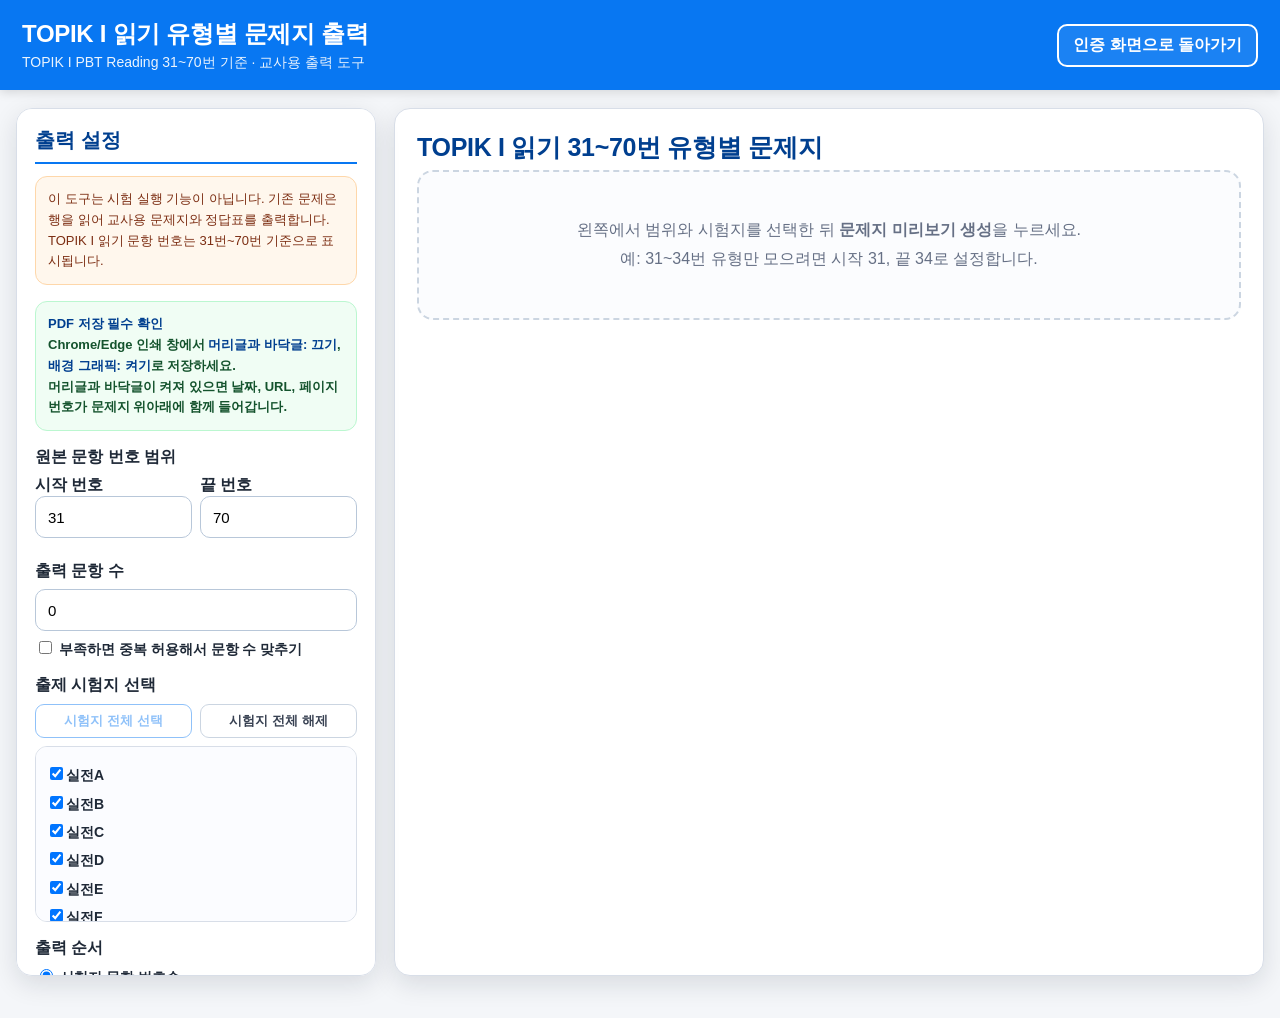
==== commit 0787ac73: "Add files via upload" ====
--- a/practice-print/index.html
+++ b/practice-print/index.html
@@ -1260,7 +1260,7 @@
 
       <div class="notice">
         이 도구는 시험 실행 기능이 아닙니다. 기존 문제은행을 읽어 교사용 문제지와 정답표를 출력합니다.
-        TOPIK I 읽기 원본 번호는 31번~70번 기준으로 표시됩니다.
+        TOPIK I 읽기 문항 번호는 31번~70번 기준으로 표시됩니다.
       </div>
 
       <div class="print-setting-note screen-only clean-pdf-notice" id="printSettingNote">
@@ -1293,10 +1293,10 @@
       </div>
 
       <div class="field-group">
-        <div class="group-label">출제 회차 선택</div>
-        <div class="round-toolbar screen-only" aria-label="출제 회차 빠른 선택">
-          <button id="selectAllRoundsButton" class="round-action-button" type="button">회차 전체 선택</button>
-          <button id="clearAllRoundsButton" class="round-action-button gray" type="button">회차 전체 해제</button>
+        <div class="group-label">출제 시험지 선택</div>
+        <div class="round-toolbar screen-only" aria-label="출제 시험지 빠른 선택">
+          <button id="selectAllRoundsButton" class="round-action-button" type="button">시험지 전체 선택</button>
+          <button id="clearAllRoundsButton" class="round-action-button gray" type="button">시험지 전체 해제</button>
         </div>
         <div id="roundList" class="round-list">
           문제은행을 불러오는 중입니다.
@@ -1307,7 +1307,7 @@
         <div class="group-label">출력 순서</div>
         <label class="radio-line">
           <input type="radio" name="printOrder" value="source" checked />
-          회차·원본 번호순
+          시험지·문항 번호순
         </label>
         <label class="radio-line">
           <input type="radio" name="printOrder" value="random" />
@@ -1318,7 +1318,7 @@
       <div class="field-group">
         <label class="checkbox-line">
           <input id="showSourceInfoInput" type="checkbox" checked />
-          문제 카드에 원본 정보 표시
+          문제 카드에 시험지 정보 표시
         </label>
       </div>
 
@@ -1335,11 +1335,11 @@
 
     <section class="preview-panel" aria-label="문제지 미리보기">
       <div id="printArea">
-        <h2 id="printTitle" class="print-title">TOPIK I 읽기 원본 31~70번 유형별 문제지</h2>
+        <h2 id="printTitle" class="print-title">TOPIK I 읽기 31~70번 유형별 문제지</h2>
         <div id="printMeta" class="print-meta">문제지 미리보기를 생성하세요.</div>
 
         <div id="emptyPreview" class="empty-preview">
-          왼쪽에서 범위와 회차를 선택한 뒤 <strong>문제지 미리보기 생성</strong>을 누르세요.<br />
+          왼쪽에서 범위와 시험지를 선택한 뒤 <strong>문제지 미리보기 생성</strong>을 누르세요.<br />
           예: 31~34번 유형만 모으려면 시작 31, 끝 34로 설정합니다.
         </div>
 
@@ -1349,6 +1349,6 @@
     </section>
   </main>
 
-  <script src="./practice-print.js?v=topik1-practice-print-step46-17-compact-v3"></script>
+  <script src="./practice-print.js?v=topik1-practice-print-alias-round-step1"></script>
 </body>
 </html>
